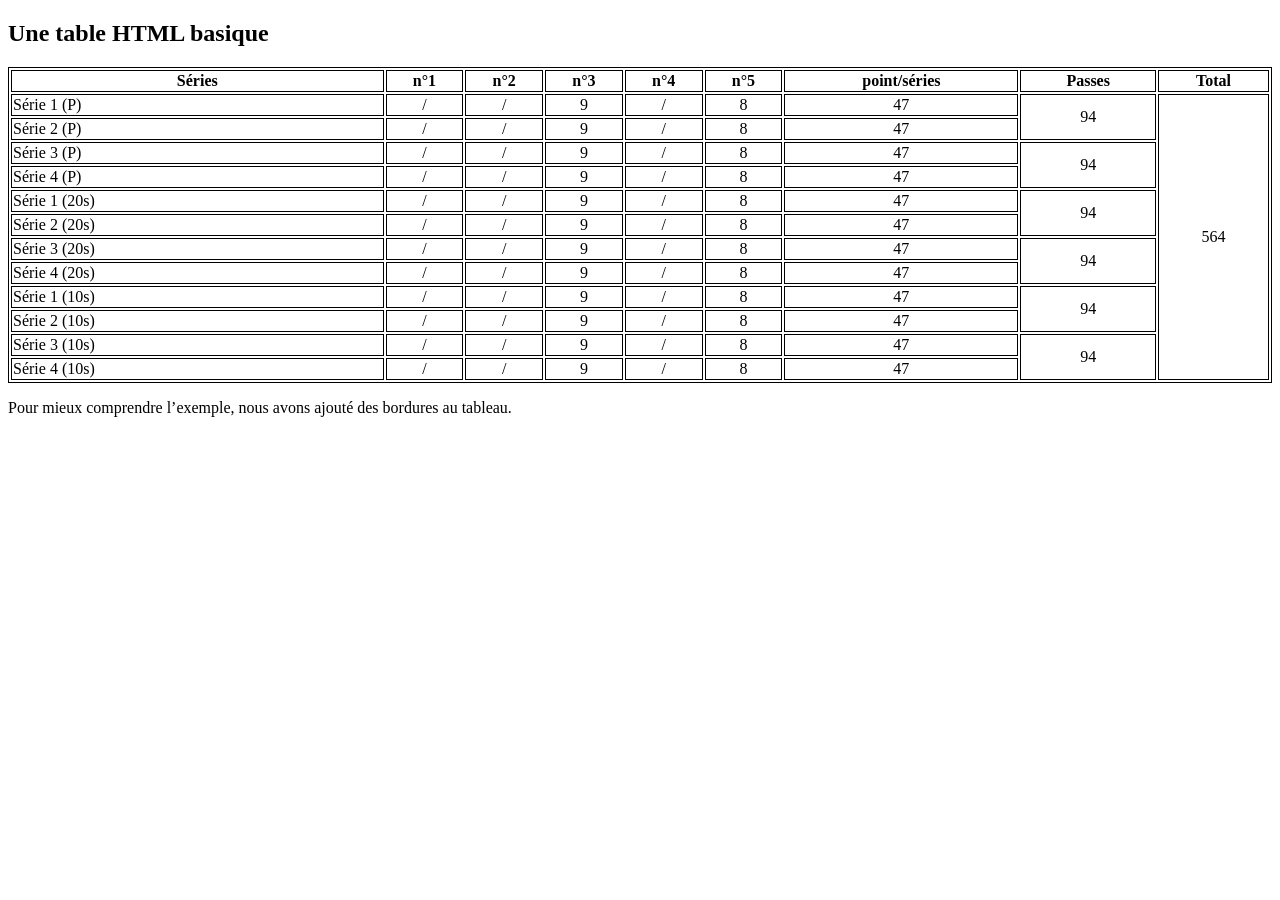
==== tableau.html @ 8a88c1a0 "Amélioration de la cible, avec le modèle du tableau Co-authored-by: Mms20-09 <Mms20-09@users.noreply" ====
<!doctype html>
<html lang="fr">
	<head>
		<meta charset="UTF-8" />
		<meta name="viewport" content="width=device-width, initial-scale=1.0" />
		<title>Projet Tir à l'arc</title>
    <style>
      table, th, td {
        border : 1px black solid;
      }
      td {
        text-align: center;
      }
      td:first-child {
        text-align: start;
      }
    </style>
	</head>
  <body>
 
  <h2>Une table HTML basique</h2>
  
  <table style="width :100%">
    <tr>
      <th style="width: 30%">Séries</th>
      <th>n°1</th>
      <th>n°2</th>
      <th>n°3</th>
      <th>n°4</th>
      <th>n°5</th>
      <th>point/séries</th>
      <th>Passes</th>
      <th>Total</th>
    </tr>
    <tr>
      <td>Série 1 (P)</td>
      <td>/</td>
      <td>/</td>
      <td>9</td>
      <td>/</td>
      <td>8</td>
      <td>47</td>
      <td rowspan="2">94</td>
      <td rowspan="12">564</td>
    </tr>
    <tr>
      <td>Série 2 (P)</td>
      <td>/</td>
      <td>/</td>
      <td>9</td>
      <td>/</td>
      <td>8</td>
      <td>47</td>
    </tr>
    <tr>
      <td>Série 3 (P)</td>
      <td>/</td>
      <td>/</td>
      <td>9</td>
      <td>/</td>
      <td>8</td>
      <td>47</td>
      <td rowspan="2">94</td>
    </tr>
    <tr>
      <td>Série 4 (P)</td>
      <td>/</td>
      <td>/</td>
      <td>9</td>
      <td>/</td>
      <td>8</td>
      <td>47</td>
    </tr>
    <tr>
      <td>Série 1 (20s)</td>
      <td>/</td>
      <td>/</td>
      <td>9</td>
      <td>/</td>
      <td>8</td>
      <td>47</td>
      <td rowspan="2">94</td>
    </tr>
    <tr>
      <td>Série 2 (20s)</td>
      <td>/</td>
      <td>/</td>
      <td>9</td>
      <td>/</td>
      <td>8</td>
      <td>47</td>
    </tr>
        <tr>
      <td>Série 3 (20s)</td>
    <td>/</td>
      <td>/</td>
      <td>9</td>
      <td>/</td>
      <td>8</td>
      <td>47</td>
      <td rowspan="2">94</td>
    </tr>
    <tr>
      <td>Série 4 (20s)</td>
      <td>/</td>
      <td>/</td>
      <td>9</td>
      <td>/</td>
      <td>8</td>
      <td>47</td>
    </tr>
    <tr>
      <td>Série 1 (10s)</td>
     <td>/</td>
      <td>/</td>
      <td>9</td>
      <td>/</td>
      <td>8</td>
      <td>47</td>
      <td rowspan="2">94</td>
    </tr>
    <tr>
      <td>Série 2 (10s)</td>
      <td>/</td>
      <td>/</td>
      <td>9</td>
      <td>/</td>
      <td>8</td>
      <td>47</td>
    </tr>
    <tr>
      <td>Série 3 (10s)</td>
      <td>/</td>
      <td>/</td>
      <td>9</td>
      <td>/</td>
      <td>8</td>
      <td>47</td>
      <td rowspan="2">94</td>
    </tr>
    <tr>
      <td>Série 4 (10s)</td>
      <td>/</td>
      <td>/</td>
      <td>9</td>
      <td>/</td>
      <td>8</td>
      <td>47</td>
    </tr>
  </table>
  
  <p>Pour mieux comprendre l’exemple, nous avons ajouté des bordures au tableau. </p>
  
  </body>
</html>
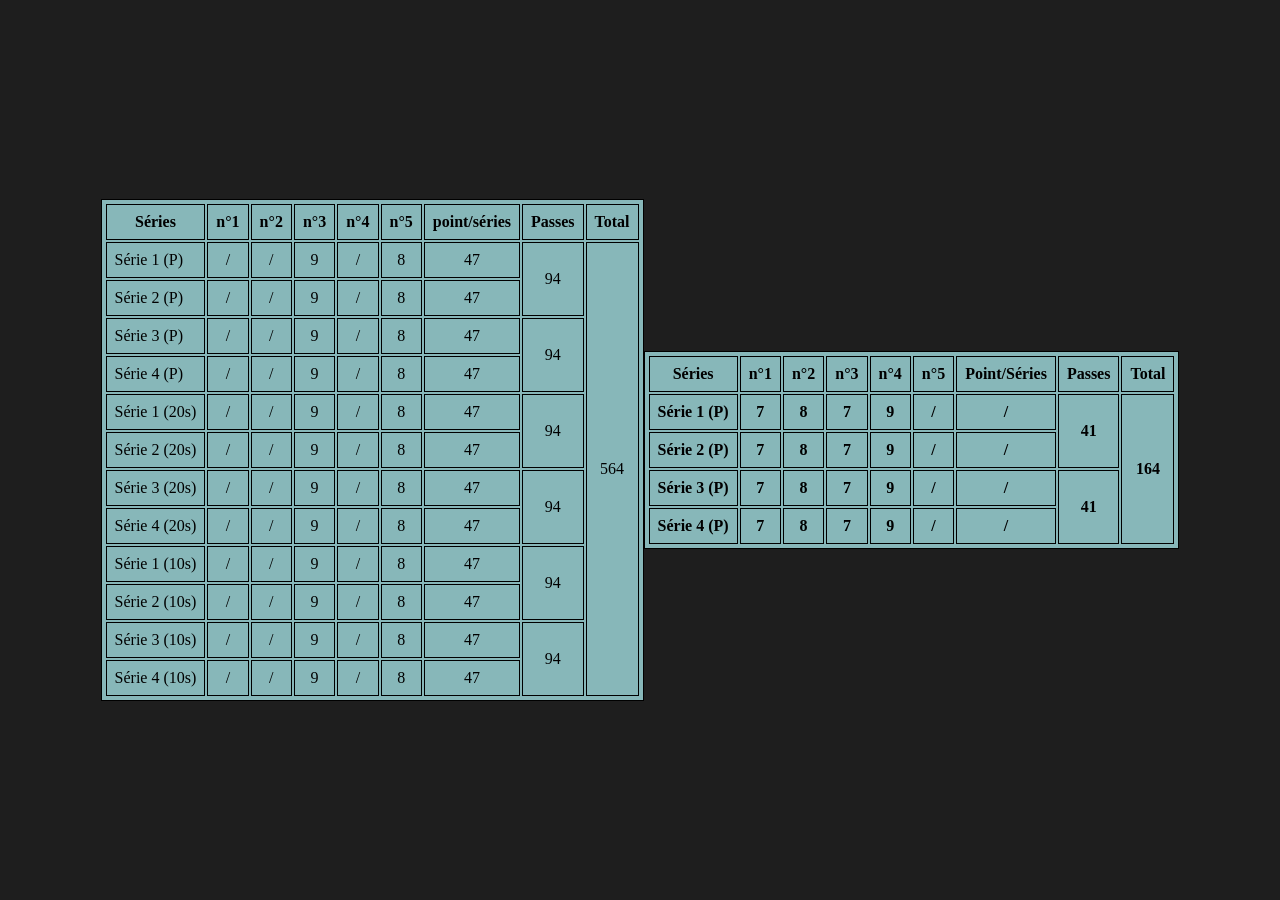
==== commit 1844e64a: "Update table Co-authored-by: Mms20-09 <Mms20-09@users.noreply.github.com>" ====
--- a/tableau.html
+++ b/tableau.html
@@ -1,155 +1,143 @@
 <!doctype html>
 <html lang="fr">
-	<head>
-		<meta charset="UTF-8" />
-		<meta name="viewport" content="width=device-width, initial-scale=1.0" />
-		<title>Projet Tir à l'arc</title>
-    <style>
-      table, th, td {
-        border : 1px black solid;
-      }
-      td {
-        text-align: center;
-      }
-      td:first-child {
-        text-align: start;
-      }
-    </style>
-	</head>
-  <body>
- 
-  <h2>Une table HTML basique</h2>
-  
-  <table style="width :100%">
-    <tr>
-      <th style="width: 30%">Séries</th>
-      <th>n°1</th>
-      <th>n°2</th>
-      <th>n°3</th>
-      <th>n°4</th>
-      <th>n°5</th>
-      <th>point/séries</th>
-      <th>Passes</th>
-      <th>Total</th>
-    </tr>
-    <tr>
-      <td>Série 1 (P)</td>
-      <td>/</td>
-      <td>/</td>
-      <td>9</td>
-      <td>/</td>
-      <td>8</td>
-      <td>47</td>
-      <td rowspan="2">94</td>
-      <td rowspan="12">564</td>
-    </tr>
-    <tr>
-      <td>Série 2 (P)</td>
-      <td>/</td>
-      <td>/</td>
-      <td>9</td>
-      <td>/</td>
-      <td>8</td>
-      <td>47</td>
-    </tr>
-    <tr>
-      <td>Série 3 (P)</td>
-      <td>/</td>
-      <td>/</td>
-      <td>9</td>
-      <td>/</td>
-      <td>8</td>
-      <td>47</td>
-      <td rowspan="2">94</td>
-    </tr>
-    <tr>
-      <td>Série 4 (P)</td>
-      <td>/</td>
-      <td>/</td>
-      <td>9</td>
-      <td>/</td>
-      <td>8</td>
-      <td>47</td>
-    </tr>
-    <tr>
-      <td>Série 1 (20s)</td>
-      <td>/</td>
-      <td>/</td>
-      <td>9</td>
-      <td>/</td>
-      <td>8</td>
-      <td>47</td>
-      <td rowspan="2">94</td>
-    </tr>
-    <tr>
-      <td>Série 2 (20s)</td>
-      <td>/</td>
-      <td>/</td>
-      <td>9</td>
-      <td>/</td>
-      <td>8</td>
-      <td>47</td>
-    </tr>
+
+<head>
+    <meta charset="UTF-8" />
+    <meta name="viewport" content="width=device-width, initial-scale=1.0" />
+    <title>Projet Tir à l'arc</title>
+    <link rel="stylesheet" href="./style.css">
+</head>
+
+<body>
+    <table>
         <tr>
-      <td>Série 3 (20s)</td>
-    <td>/</td>
-      <td>/</td>
-      <td>9</td>
-      <td>/</td>
-      <td>8</td>
-      <td>47</td>
-      <td rowspan="2">94</td>
-    </tr>
-    <tr>
-      <td>Série 4 (20s)</td>
-      <td>/</td>
-      <td>/</td>
-      <td>9</td>
-      <td>/</td>
-      <td>8</td>
-      <td>47</td>
-    </tr>
-    <tr>
-      <td>Série 1 (10s)</td>
-     <td>/</td>
-      <td>/</td>
-      <td>9</td>
-      <td>/</td>
-      <td>8</td>
-      <td>47</td>
-      <td rowspan="2">94</td>
-    </tr>
-    <tr>
-      <td>Série 2 (10s)</td>
-      <td>/</td>
-      <td>/</td>
-      <td>9</td>
-      <td>/</td>
-      <td>8</td>
-      <td>47</td>
-    </tr>
-    <tr>
-      <td>Série 3 (10s)</td>
-      <td>/</td>
-      <td>/</td>
-      <td>9</td>
-      <td>/</td>
-      <td>8</td>
-      <td>47</td>
-      <td rowspan="2">94</td>
-    </tr>
-    <tr>
-      <td>Série 4 (10s)</td>
-      <td>/</td>
-      <td>/</td>
-      <td>9</td>
-      <td>/</td>
-      <td>8</td>
-      <td>47</td>
-    </tr>
-  </table>
-  
-  <p>Pour mieux comprendre l’exemple, nous avons ajouté des bordures au tableau. </p>
-  
-  </body>
+            <th style="width: 30%">Séries</th>
+            <th>n°1</th>
+            <th>n°2</th>
+            <th>n°3</th>
+            <th>n°4</th>
+            <th>n°5</th>
+            <th>point/séries</th>
+            <th>Passes</th>
+            <th>Total</th>
+        </tr>
+        <tr>
+            <td>Série 1 (P)</td>
+            <td>/</td>
+            <td>/</td>
+            <td>9</td>
+            <td>/</td>
+            <td>8</td>
+            <td>47</td>
+            <td rowspan="2">94</td>
+            <td rowspan="12">564</td>
+        </tr>
+        <tr>
+            <td>Série 2 (P)</td>
+            <td>/</td>
+            <td>/</td>
+            <td>9</td>
+            <td>/</td>
+            <td>8</td>
+            <td>47</td>
+        </tr>
+        <tr>
+            <td>Série 3 (P)</td>
+            <td>/</td>
+            <td>/</td>
+            <td>9</td>
+            <td>/</td>
+            <td>8</td>
+            <td>47</td>
+            <td rowspan="2">94</td>
+        </tr>
+        <tr>
+            <td>Série 4 (P)</td>
+            <td>/</td>
+            <td>/</td>
+            <td>9</td>
+            <td>/</td>
+            <td>8</td>
+            <td>47</td>
+        </tr>
+        <tr>
+            <td>Série 1 (20s)</td>
+            <td>/</td>
+            <td>/</td>
+            <td>9</td>
+            <td>/</td>
+            <td>8</td>
+            <td>47</td>
+            <td rowspan="2">94</td>
+        </tr>
+        <tr>
+            <td>Série 2 (20s)</td>
+            <td>/</td>
+            <td>/</td>
+            <td>9</td>
+            <td>/</td>
+            <td>8</td>
+            <td>47</td>
+        </tr>
+        <tr>
+            <td>Série 3 (20s)</td>
+            <td>/</td>
+            <td>/</td>
+            <td>9</td>
+            <td>/</td>
+            <td>8</td>
+            <td>47</td>
+            <td rowspan="2">94</td>
+        </tr>
+        <tr>
+            <td>Série 4 (20s)</td>
+            <td>/</td>
+            <td>/</td>
+            <td>9</td>
+            <td>/</td>
+            <td>8</td>
+            <td>47</td>
+        </tr>
+        <tr>
+            <td>Série 1 (10s)</td>
+            <td>/</td>
+            <td>/</td>
+            <td>9</td>
+            <td>/</td>
+            <td>8</td>
+            <td>47</td>
+            <td rowspan="2">94</td>
+        </tr>
+        <tr>
+            <td>Série 2 (10s)</td>
+            <td>/</td>
+            <td>/</td>
+            <td>9</td>
+            <td>/</td>
+            <td>8</td>
+            <td>47</td>
+        </tr>
+        <tr>
+            <td>Série 3 (10s)</td>
+            <td>/</td>
+            <td>/</td>
+            <td>9</td>
+            <td>/</td>
+            <td>8</td>
+            <td>47</td>
+            <td rowspan="2">94</td>
+        </tr>
+        <tr>
+            <td>Série 4 (10s)</td>
+            <td>/</td>
+            <td>/</td>
+            <td>9</td>
+            <td>/</td>
+            <td>8</td>
+            <td>47</td>
+        </tr>
+    </table>
+    <script type="module" src="./table.js"></script>
+</body>
+
 </html>
--- a/style.css
+++ b/style.css
@@ -0,0 +1,44 @@
+* {
+	margin: 0;
+	padding: 0;
+	box-sizing: border-box;
+}
+
+html,
+body {
+	width: 100vw;
+	height: 100vh;
+	background: #1e1e1e;
+	display: flex;
+	justify-content: center;
+	align-items: center;
+}
+
+.cible {
+	position: relative;
+	width: 90vmin;
+	height: 90vmin;
+}
+
+
+table {
+	background: #87b7b9;
+	border: 1px black solid;
+	display: flex;
+	flex-direction: column;
+	padding: 2px;
+}
+
+th,
+td {
+	border: 1px black solid;
+	padding: 8px;
+}
+
+td {
+	text-align: center;
+}
+
+td:first-child {
+	text-align: start;
+}
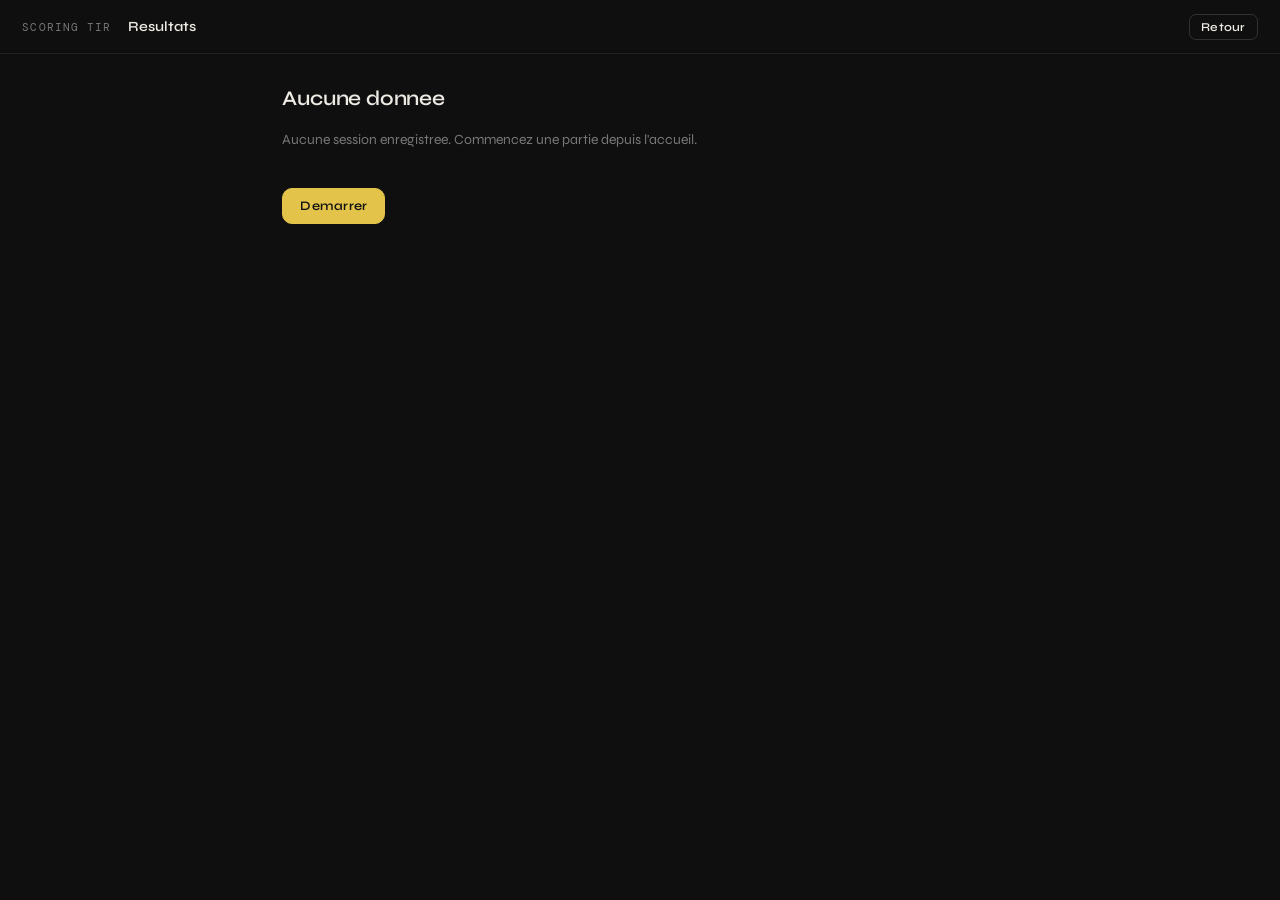
==== commit 09089b53: "5 jours de dev grosse MAJ, en gros j'ai ajouté un système de target en lib pour pouvoir gérer les in" ====
--- a/tableau.html
+++ b/tableau.html
@@ -9,134 +9,7 @@
 </head>
 
 <body>
-    <table>
-        <tr>
-            <th style="width: 30%">Séries</th>
-            <th>n°1</th>
-            <th>n°2</th>
-            <th>n°3</th>
-            <th>n°4</th>
-            <th>n°5</th>
-            <th>point/séries</th>
-            <th>Passes</th>
-            <th>Total</th>
-        </tr>
-        <tr>
-            <td>Série 1 (P)</td>
-            <td>/</td>
-            <td>/</td>
-            <td>9</td>
-            <td>/</td>
-            <td>8</td>
-            <td>47</td>
-            <td rowspan="2">94</td>
-            <td rowspan="12">564</td>
-        </tr>
-        <tr>
-            <td>Série 2 (P)</td>
-            <td>/</td>
-            <td>/</td>
-            <td>9</td>
-            <td>/</td>
-            <td>8</td>
-            <td>47</td>
-        </tr>
-        <tr>
-            <td>Série 3 (P)</td>
-            <td>/</td>
-            <td>/</td>
-            <td>9</td>
-            <td>/</td>
-            <td>8</td>
-            <td>47</td>
-            <td rowspan="2">94</td>
-        </tr>
-        <tr>
-            <td>Série 4 (P)</td>
-            <td>/</td>
-            <td>/</td>
-            <td>9</td>
-            <td>/</td>
-            <td>8</td>
-            <td>47</td>
-        </tr>
-        <tr>
-            <td>Série 1 (20s)</td>
-            <td>/</td>
-            <td>/</td>
-            <td>9</td>
-            <td>/</td>
-            <td>8</td>
-            <td>47</td>
-            <td rowspan="2">94</td>
-        </tr>
-        <tr>
-            <td>Série 2 (20s)</td>
-            <td>/</td>
-            <td>/</td>
-            <td>9</td>
-            <td>/</td>
-            <td>8</td>
-            <td>47</td>
-        </tr>
-        <tr>
-            <td>Série 3 (20s)</td>
-            <td>/</td>
-            <td>/</td>
-            <td>9</td>
-            <td>/</td>
-            <td>8</td>
-            <td>47</td>
-            <td rowspan="2">94</td>
-        </tr>
-        <tr>
-            <td>Série 4 (20s)</td>
-            <td>/</td>
-            <td>/</td>
-            <td>9</td>
-            <td>/</td>
-            <td>8</td>
-            <td>47</td>
-        </tr>
-        <tr>
-            <td>Série 1 (10s)</td>
-            <td>/</td>
-            <td>/</td>
-            <td>9</td>
-            <td>/</td>
-            <td>8</td>
-            <td>47</td>
-            <td rowspan="2">94</td>
-        </tr>
-        <tr>
-            <td>Série 2 (10s)</td>
-            <td>/</td>
-            <td>/</td>
-            <td>9</td>
-            <td>/</td>
-            <td>8</td>
-            <td>47</td>
-        </tr>
-        <tr>
-            <td>Série 3 (10s)</td>
-            <td>/</td>
-            <td>/</td>
-            <td>9</td>
-            <td>/</td>
-            <td>8</td>
-            <td>47</td>
-            <td rowspan="2">94</td>
-        </tr>
-        <tr>
-            <td>Série 4 (10s)</td>
-            <td>/</td>
-            <td>/</td>
-            <td>9</td>
-            <td>/</td>
-            <td>8</td>
-            <td>47</td>
-        </tr>
-    </table>
+    <div id="app"></div>
     <script type="module" src="./table.js"></script>
 </body>
 
--- a/style.css
+++ b/style.css
@@ -1,44 +1,644 @@
-* {
+@import url('https://fonts.googleapis.com/css2?family=DM+Mono:wght@400;500&family=Syne:wght@400;600;700&display=swap');
+
+*,
+*::before,
+*::after {
 	margin: 0;
 	padding: 0;
 	box-sizing: border-box;
 }
 
+:root {
+	--fond: #0f0f0f;
+	--surface: #1a1a1a;
+	--surface2: #242424;
+	--bordure: rgba(255, 255, 255, 0.08);
+	--bordure2: rgba(255, 255, 255, 0.14);
+	--texte: #ede9e3;
+	--discret: #777;
+	--accent: #e3c349;
+	--accent-sombre: #c4a630;
+	--danger: #d95555;
+	--succes: #58b374;
+	--rayon: 10px;
+	--mono: 'DM Mono', monospace;
+	--police: 'Syne', sans-serif;
+}
+
 html,
 body {
-	width: 100vw;
-	height: 100vh;
-	background: #1e1e1e;
-	display: flex;
+	min-height: 100vh;
+	background: var(--fond);
+	color: var(--texte);
+	font-family: var(--police);
+}
+
+#app {
+	min-height: 100vh;
+	display: flex;
+	flex-direction: column;
+	align-items: center;
+}
+
+.barre-haute {
+	width: 100%;
+	padding: 0.85rem 1.4rem;
+	border-bottom: 1px solid var(--bordure);
+	display: flex;
+	align-items: center;
+	gap: 1rem;
+	position: sticky;
+	top: 0;
+	background: var(--fond);
+	z-index: 50;
+}
+
+.barre-marque {
+	font-family: var(--mono);
+	font-size: 11px;
+	color: var(--discret);
+	letter-spacing: 0.1em;
+}
+
+.barre-titre {
+	flex: 1;
+	font-size: 14px;
+	font-weight: 600;
+}
+
+.barre-droite {
+	font-family: var(--mono);
+	font-size: 11px;
+	color: var(--accent);
+	letter-spacing: 0.06em;
+}
+
+.page {
+	width: 100%;
+	max-width: 760px;
+	padding: 2rem 1.4rem 5rem;
+	display: flex;
+	flex-direction: column;
+	gap: 1.1rem;
+}
+
+.page-cible {
+	width: 100%;
+	display: flex;
+	flex-direction: column;
+	align-items: center;
+	padding: 1.2rem 1.4rem 4rem;
+	gap: 0.9rem;
+}
+
+h1 {
+	font-size: clamp(2rem, 5vw, 3.2rem);
+	font-weight: 700;
+	letter-spacing: -0.02em;
+	line-height: 1.1;
+}
+
+h2 {
+	font-size: 1.3rem;
+	font-weight: 600;
+	letter-spacing: -0.01em;
+}
+
+h3 {
+	font-size: 0.75rem;
+	font-weight: 600;
+	color: var(--discret);
+	letter-spacing: 0.1em;
+	text-transform: uppercase;
+}
+
+p {
+	color: var(--discret);
+	font-size: 14px;
+	line-height: 1.6;
+}
+
+.hero {
+	padding: 2rem 0 0.5rem;
+	display: flex;
+	flex-direction: column;
+	gap: 0.5rem;
+}
+
+.btn {
+	display: inline-flex;
+	align-items: center;
+	padding: 9px 17px;
+	border-radius: var(--rayon);
+	border: 1px solid var(--bordure2);
+	background: transparent;
+	color: var(--texte);
+	font-family: var(--police);
+	font-size: 13px;
+	font-weight: 600;
+	cursor: pointer;
+	letter-spacing: 0.02em;
+	transition:
+		background 0.12s,
+		transform 0.08s;
+	text-decoration: none;
+}
+
+.btn:hover {
+	background: var(--surface2);
+}
+
+.btn:active {
+	transform: scale(0.97);
+}
+
+.btn:disabled {
+	opacity: 0.35;
+	cursor: default;
+}
+
+.btn-principal {
+	background: var(--accent);
+	border-color: var(--accent);
+	color: #111;
+}
+
+.btn-principal:hover {
+	background: var(--accent-sombre);
+	border-color: var(--accent-sombre);
+}
+
+.btn-danger {
+	border-color: var(--danger);
+	color: var(--danger);
+}
+
+.btn-danger:hover {
+	background: rgba(217, 85, 85, 0.08);
+}
+
+.btn-petit {
+	padding: 5px 11px;
+	font-size: 12px;
+	border-radius: 7px;
+}
+
+.champ {
+	display: flex;
+	flex-direction: column;
+	gap: 5px;
+}
+
+label {
+	font-family: var(--mono);
+	font-size: 11px;
+	color: var(--discret);
+	letter-spacing: 0.08em;
+	text-transform: uppercase;
+}
+
+input[type='text'],
+input[type='number'] {
+	width: 100%;
+	padding: 9px 13px;
+	background: var(--surface);
+	border: 1px solid var(--bordure2);
+	border-radius: var(--rayon);
+	color: var(--texte);
+	font-family: var(--police);
+	font-size: 14px;
+	outline: none;
+	transition: border-color 0.12s;
+}
+
+input:focus {
+	border-color: var(--accent);
+}
+
+select {
+	background: var(--surface2);
+	border: 1px solid var(--bordure2);
+	border-radius: 6px;
+	color: var(--texte);
+	font-family: var(--mono);
+	font-size: 12px;
+	padding: 3px 7px;
+	outline: none;
+	cursor: pointer;
+}
+
+.grille-cartes {
+	display: grid;
+	grid-template-columns: repeat(auto-fit, minmax(200px, 1fr));
+	gap: 0.8rem;
+}
+
+.carte {
+	background: var(--surface);
+	border: 1px solid var(--bordure);
+	border-radius: 13px;
+	padding: 1.15rem;
+	cursor: pointer;
+	transition:
+		border-color 0.12s,
+		background 0.12s;
+	display: flex;
+	flex-direction: column;
+	gap: 0.4rem;
+}
+
+.carte:hover {
+	border-color: var(--bordure2);
+	background: var(--surface2);
+}
+
+.carte.selectionnee {
+	border-color: var(--accent);
+	background: rgba(227, 195, 73, 0.05);
+}
+
+.etiquette {
+	font-family: var(--mono);
+	font-size: 10px;
+	letter-spacing: 0.1em;
+	padding: 2px 7px;
+	border-radius: 4px;
+	background: var(--surface2);
+	color: var(--discret);
+	width: fit-content;
+}
+
+.carte.selectionnee .etiquette {
+	background: var(--accent);
+	color: #111;
+}
+
+.liste-participants {
+	display: flex;
+	flex-direction: column;
+	gap: 7px;
+}
+
+.rangee-participant {
+	display: flex;
+	align-items: center;
+	gap: 9px;
+}
+
+.numero {
+	font-family: var(--mono);
+	font-size: 11px;
+	color: var(--discret);
+	width: 22px;
+	text-align: right;
+	flex-shrink: 0;
+}
+
+.rangee {
+	display: flex;
+	align-items: center;
+	gap: 9px;
+	flex-wrap: wrap;
+}
+
+.espaceur {
+	flex: 1;
+}
+
+.mt2 {
+	margin-top: 1.2rem;
+}
+
+.fin-page {
+	justify-content: flex-end;
+	width: 100%;
+	max-width: 540px;
+}
+
+.bandeau-reprise {
+	background: rgba(227, 195, 73, 0.06);
+	border: 1px solid rgba(227, 195, 73, 0.22);
+	border-radius: var(--rayon);
+	padding: 0.85rem 1.1rem;
+	display: flex;
+	flex-direction: column;
+	gap: 0.6rem;
+}
+
+.bandeau-reprise p {
+	color: var(--accent);
+}
+
+.bandeau-joueur {
+	width: 100%;
+	max-width: 540px;
+	display: flex;
+	align-items: center;
+	justify-content: space-between;
+	padding: 0.7rem 1.1rem;
+	background: var(--surface);
+	border: 1px solid var(--bordure);
+	border-radius: var(--rayon);
+}
+
+.nom-joueur {
+	font-size: 1rem;
+	font-weight: 600;
+}
+
+.info-serie {
+	font-family: var(--mono);
+	font-size: 11px;
+	color: var(--discret);
+	text-align: right;
+	line-height: 1.6;
+}
+
+.enveloppe-cible {
+	position: relative;
+	width: min(85vmin, 450px);
+	height: min(85vmin, 450px);
+}
+
+.bande-scores {
+	width: 100%;
+	max-width: 540px;
+	display: flex;
+	align-items: center;
+	gap: 7px;
+	flex-wrap: wrap;
+}
+
+.point-score {
+	width: 36px;
+	height: 36px;
+	border-radius: 50%;
+	display: flex;
+	align-items: center;
 	justify-content: center;
-	align-items: center;
-}
-
-.cible {
-	position: relative;
-	width: 90vmin;
-	height: 90vmin;
-}
-
-
-table {
-	background: #87b7b9;
-	border: 1px black solid;
-	display: flex;
-	flex-direction: column;
-	padding: 2px;
-}
-
-th,
-td {
-	border: 1px black solid;
-	padding: 8px;
-}
-
-td {
+	font-family: var(--mono);
+	font-size: 13px;
+	font-weight: 500;
+	border: 1px solid var(--bordure2);
+	background: var(--surface);
+	color: var(--discret);
+	transition: all 0.13s;
+}
+
+.point-score.rempli {
+	background: var(--accent);
+	border-color: var(--accent);
+	color: #111;
+}
+
+.total-tirs {
+	margin-left: auto;
+	font-family: var(--mono);
+	font-size: 19px;
+	font-weight: 500;
+	color: var(--accent);
+}
+
+.barre-actions {
+	display: flex;
+	gap: 9px;
+	align-items: center;
+	width: 100%;
+	max-width: 540px;
+}
+
+.impact {
+	position: absolute;
+	pointer-events: none;
+	width: 26px;
+	height: 26px;
+	border-radius: 50%;
+	background: var(--accent);
+	border: 2px solid var(--accent-sombre);
+	transform: translate(-50%, -50%);
+	display: flex;
+	align-items: center;
+	justify-content: center;
+	font-size: 10px;
+	font-weight: 600;
+	font-family: var(--mono);
+	color: #111;
+}
+
+.historique {
+	width: 100%;
+	max-width: 540px;
+	display: flex;
+	flex-direction: column;
+	gap: 0.6rem;
+}
+
+.panneau-historique {
+	background: var(--surface);
+	border: 1px solid var(--bordure);
+	border-radius: var(--rayon);
+	padding: 0.85rem 1.05rem;
+}
+
+.rangee-tir {
+	display: flex;
+	align-items: center;
+	gap: 7px;
+	padding: 5px 0;
+	border-bottom: 1px solid var(--bordure);
+}
+
+.rangee-tir:last-child {
+	border-bottom: none;
+}
+
+.lbl-serie {
+	font-family: var(--mono);
+	font-size: 11px;
+	color: var(--discret);
+	width: 110px;
+	flex-shrink: 0;
+}
+
+.somme-serie {
+	font-family: var(--mono);
+	font-size: 12px;
+	color: var(--accent);
+	margin-left: 5px;
+}
+
+.pastilles-joueurs {
+	display: flex;
+	gap: 7px;
+	flex-wrap: wrap;
+	width: 100%;
+	max-width: 540px;
+}
+
+.pastille {
+	padding: 4px 10px;
+	border-radius: 7px;
+	font-size: 11px;
+	font-family: var(--mono);
+	letter-spacing: 0.04em;
+	border: 1px solid var(--bordure);
+	background: var(--surface);
+	color: var(--discret);
+}
+
+.pastille.actif {
+	border-color: var(--accent);
+	color: var(--accent);
+	background: rgba(227, 195, 73, 0.07);
+}
+
+.pastille.termine {
+	color: var(--succes);
+}
+
+.onglets {
+	display: flex;
+	gap: 3px;
+	padding: 3px;
+	background: var(--surface);
+	border-radius: var(--rayon);
+	width: fit-content;
+}
+
+.onglet {
+	padding: 6px 14px;
+	border-radius: 7px;
+	border: none;
+	background: none;
+	color: var(--discret);
+	font-family: var(--police);
+	font-size: 12px;
+	font-weight: 600;
+	cursor: pointer;
+	transition:
+		background 0.12s,
+		color 0.12s;
+}
+
+.onglet.actif {
+	background: var(--surface2);
+	color: var(--texte);
+}
+
+.conteneur-tableau {
+	width: 100%;
+	overflow-x: auto;
+	border: 1px solid var(--bordure);
+	border-radius: var(--rayon);
+}
+
+.tableau-resultats {
+	width: 100%;
+	border-collapse: collapse;
+	font-family: var(--mono);
+	font-size: 12px;
+	white-space: nowrap;
+}
+
+.tableau-resultats th {
+	background: var(--surface);
+	color: var(--discret);
+	font-weight: 500;
+	padding: 9px 13px;
 	text-align: center;
-}
-
-td:first-child {
-	text-align: start;
-}+	border-bottom: 1px solid var(--bordure);
+	letter-spacing: 0.05em;
+}
+
+.tableau-resultats td {
+	padding: 8px 13px;
+	text-align: center;
+	border-bottom: 1px solid var(--bordure);
+	color: var(--texte);
+}
+
+.tableau-resultats tr:last-child td {
+	border-bottom: none;
+}
+
+.tableau-resultats tr:hover td {
+	background: var(--surface);
+}
+
+.td-serie {
+	text-align: left;
+	color: var(--discret);
+}
+
+.td-accent {
+	color: var(--accent);
+	font-weight: 500;
+}
+
+.td-vide {
+	color: var(--discret);
+}
+
+.td-grand-total {
+	font-size: 15px;
+}
+
+.td-total-lbl {
+	font-weight: 600;
+	color: var(--accent);
+}
+
+.td-total-bas {
+	font-size: 14px;
+}
+
+.titre-section {
+	margin-top: 0.5rem;
+}
+
+.liste-classement {
+	display: flex;
+	flex-direction: column;
+	gap: 7px;
+}
+
+.ligne-classement {
+	display: flex;
+	align-items: center;
+	gap: 11px;
+	padding: 9px 14px;
+	background: var(--surface);
+	border-radius: var(--rayon);
+	border: 1px solid var(--bordure);
+}
+
+.ligne-classement.premier {
+	border-color: var(--accent);
+}
+
+.rang-numero {
+	font-family: var(--mono);
+	font-size: 11px;
+	color: var(--discret);
+	width: 20px;
+}
+
+.rang-nom {
+	flex: 1;
+	font-size: 13px;
+	font-weight: 600;
+}
+
+.rang-score {
+	font-family: var(--mono);
+	font-size: 15px;
+	color: var(--accent);
+	font-weight: 500;
+}
+
+.rangee-export {
+	display: flex;
+	gap: 9px;
+	flex-wrap: wrap;
+	margin-top: 0.5rem;
+}
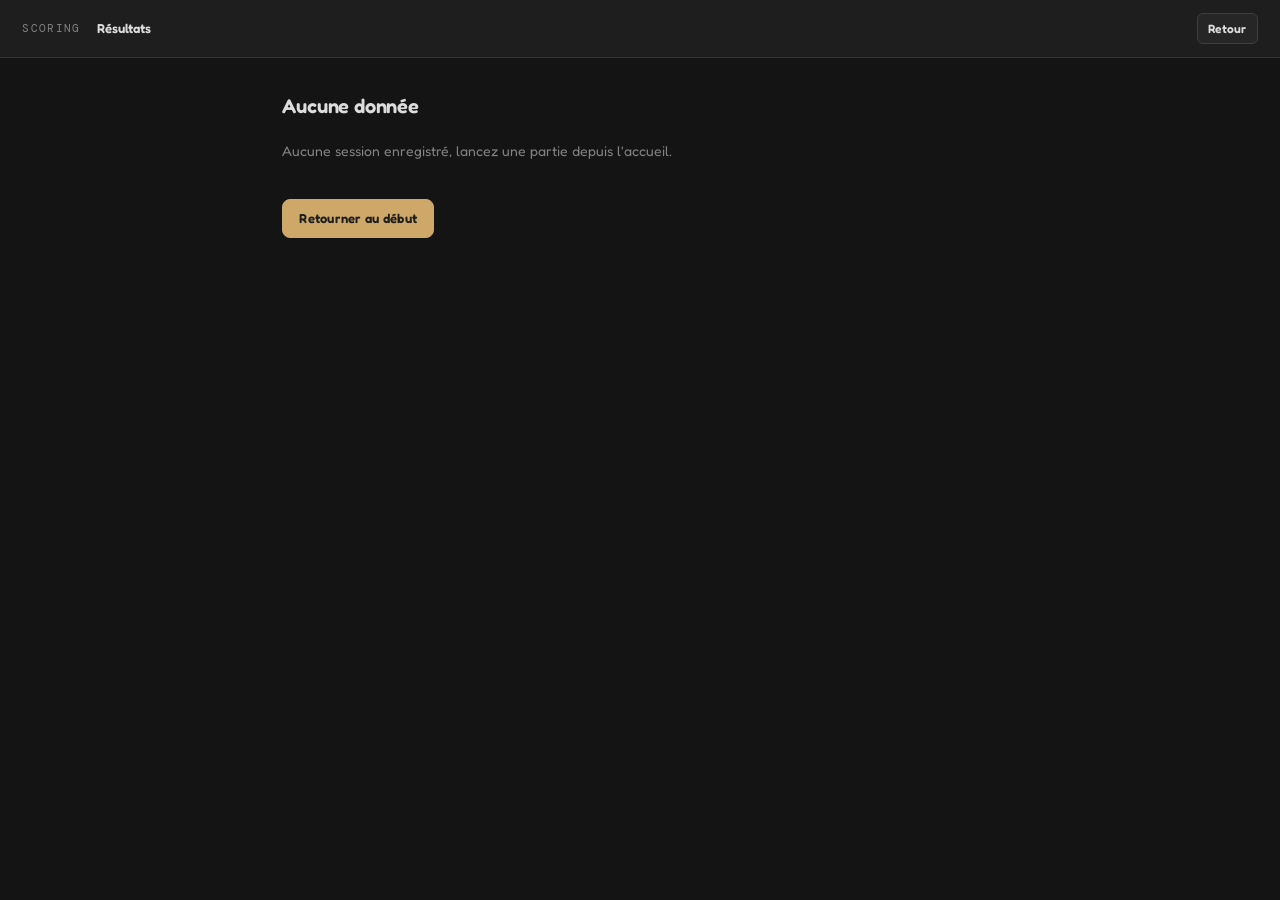
==== commit 0e281d9d: "6 jours de code version final" ====
--- a/tableau.html
+++ b/tableau.html
@@ -1,16 +1,13 @@
 <!doctype html>
 <html lang="fr">
-
-<head>
-    <meta charset="UTF-8" />
-    <meta name="viewport" content="width=device-width, initial-scale=1.0" />
-    <title>Projet Tir à l'arc</title>
-    <link rel="stylesheet" href="./style.css">
-</head>
-
-<body>
-    <div id="app"></div>
-    <script type="module" src="./table.js"></script>
-</body>
-
-</html>+	<head>
+		<meta charset="UTF-8" />
+		<meta name="viewport" content="width=device-width, initial-scale=1.0" />
+		<title>Projet Tir à l'arc - NSI 2025/2026</title>
+		<link rel="stylesheet" href="./tableau.css" />
+	</head>
+	<body>
+		<div id="app"></div>
+		<script type="module" src="./table.js"></script>
+	</body>
+</html>
--- a/tableau.css
+++ b/tableau.css
@@ -0,0 +1,329 @@
+@import url("https://fonts.googleapis.com/css2?family=Fredoka:wght@300..700&display=swap");
+@import url("https://fonts.googleapis.com/css2?family=DM+Mono:wght@400;500&display=swap");
+
+*,
+*::before,
+*::after {
+	margin: 0;
+	padding: 0;
+	box-sizing: border-box;
+}
+
+:root {
+	--fond: #141414;
+	--surface: #1e1e1e;
+	--surface2: #262626;
+	--surface3: #2b2b2b;
+	--bordure: #343434;
+	--bordure2: #3e3e3e;
+
+	--texte: #dcdcdc;
+	--discret: #828282;
+	--onglet-inactif: #a9a9a9;
+
+	--accent: #cda869;
+	--accent-sombre: #b8904f;
+	--accent-pale: #cda86911;
+	--accent-bord: #cda86988;
+
+	--danger: #c06d44;
+	--danger-clair: #de7c4c;
+	--succes: #afb97a;
+	--succes-clair: #ccd88c;
+
+	--rayon: 8px;
+	--rayon-lg: 12px;
+	--mono: "DM Mono", monospace;
+	--police: "Fredoka", sans-serif;
+	--transition: 0.13s ease;
+}
+
+html,
+body {
+	min-height: 100vh;
+	background: var(--fond);
+	color: var(--texte);
+	font-family: var(--police);
+	line-height: 1.6;
+}
+
+#app {
+	min-height: 100vh;
+	display: flex;
+	flex-direction: column;
+	align-items: center;
+}
+
+.barre-haute {
+	width: 100%;
+	padding: 0.8rem 1.4rem;
+	border-bottom: 1px solid var(--bordure);
+	display: flex;
+	align-items: center;
+	gap: 1rem;
+	position: sticky;
+	top: 0;
+	background: var(--surface);
+	z-index: 50;
+}
+
+.barre-marque {
+	font-family: var(--mono);
+	font-size: 11px;
+	color: var(--discret);
+	letter-spacing: 0.12em;
+	text-transform: uppercase;
+}
+
+.barre-titre {
+	flex: 1;
+	font-size: 13px;
+	font-weight: 600;
+	color: var(--texte);
+}
+
+.page {
+	width: 100%;
+	max-width: 760px;
+	padding: 2rem 1.4rem 5rem;
+	display: flex;
+	flex-direction: column;
+	gap: 1.1rem;
+}
+
+h2 {
+	font-size: 1.25rem;
+	font-weight: 600;
+	letter-spacing: -0.01em;
+	color: var(--texte);
+}
+
+h3 {
+	font-size: 0.72rem;
+	font-weight: 600;
+	color: var(--discret);
+	letter-spacing: 0.12em;
+	text-transform: uppercase;
+}
+
+p {
+	color: var(--discret);
+	font-size: 14px;
+	line-height: 1.65;
+}
+
+.btn {
+	display: inline-flex;
+	align-items: center;
+	padding: 8px 16px;
+	border-radius: var(--rayon);
+	border: 1px solid var(--bordure2);
+	background: var(--surface2);
+	color: var(--texte);
+	font-family: var(--police);
+	font-size: 13px;
+	font-weight: 600;
+	cursor: pointer;
+	letter-spacing: 0.02em;
+	transition:
+		background var(--transition),
+		border-color var(--transition),
+		transform 0.08s;
+	text-decoration: none;
+}
+
+.btn:hover {
+	background: var(--surface3);
+}
+.btn:active {
+	transform: scale(0.97);
+}
+.btn:disabled {
+	opacity: 0.35;
+	cursor: default;
+}
+
+.btn-principal {
+	background: var(--accent);
+	border-color: var(--accent);
+	color: #1e1e1e;
+}
+
+.btn-principal:hover {
+	background: var(--accent-sombre);
+	border-color: var(--accent-sombre);
+}
+
+.btn-danger {
+	background: transparent;
+	border-color: var(--danger);
+	color: var(--danger-clair);
+}
+
+.btn-danger:hover {
+	background: rgba(192, 109, 68, 0.1);
+	border-color: var(--danger-clair);
+}
+
+.btn-petit {
+	padding: 5px 10px;
+	font-size: 12px;
+	border-radius: 6px;
+}
+
+.rangee {
+	display: flex;
+	align-items: center;
+	gap: 9px;
+	flex-wrap: wrap;
+}
+
+.mt2 {
+	margin-top: 1.2rem;
+}
+
+.onglets {
+	display: flex;
+	gap: 2px;
+	padding: 3px;
+	background: var(--surface);
+	border: 1px solid var(--bordure);
+	border-radius: var(--rayon);
+	width: fit-content;
+}
+
+.onglet {
+	padding: 5px 13px;
+	border-radius: 6px;
+	border: none;
+	background: none;
+	color: var(--onglet-inactif);
+	font-family: var(--police);
+	font-size: 12px;
+	font-weight: 600;
+	cursor: pointer;
+	transition:
+		background var(--transition),
+		color var(--transition);
+}
+
+.onglet.actif {
+	background: var(--surface3);
+	color: var(--texte);
+}
+
+.conteneur-tableau {
+	width: 100%;
+	overflow-x: auto;
+	border: 1px solid var(--bordure);
+	border-radius: var(--rayon);
+}
+
+.tableau-resultats {
+	width: 100%;
+	border-collapse: collapse;
+	font-family: var(--mono);
+	font-size: 12px;
+	white-space: nowrap;
+}
+
+.tableau-resultats th {
+	background: var(--surface);
+	color: var(--discret);
+	font-weight: 500;
+	padding: 9px 14px;
+	text-align: center;
+	border-bottom: 1px solid var(--bordure);
+	letter-spacing: 0.05em;
+}
+
+.tableau-resultats td {
+	padding: 8px 14px;
+	text-align: center;
+	border-bottom: 1px solid var(--bordure);
+	color: var(--texte);
+	transition: background var(--transition);
+}
+
+.tableau-resultats tr:last-child td {
+	border-bottom: none;
+}
+.tableau-resultats tr:hover td {
+	background: var(--surface2);
+}
+
+.td-serie {
+	text-align: left;
+	color: var(--discret);
+}
+.td-accent {
+	color: var(--accent);
+	font-weight: 500;
+}
+.td-vide {
+	color: var(--bordure2);
+}
+.td-grand-total {
+	font-size: 15px;
+}
+.td-total-lbl {
+	font-weight: 600;
+	color: var(--accent);
+}
+.td-total-bas {
+	font-size: 14px;
+}
+
+.titre-section {
+	margin-top: 0.5rem;
+}
+
+.liste-classement {
+	display: flex;
+	flex-direction: column;
+	gap: 6px;
+}
+
+.ligne-classement {
+	display: flex;
+	align-items: center;
+	gap: 12px;
+	padding: 9px 14px;
+	background: var(--surface);
+	border-radius: var(--rayon);
+	border: 1px solid var(--bordure);
+	transition: border-color var(--transition);
+}
+
+.ligne-classement.premier {
+	border-color: var(--accent-bord);
+	background: var(--accent-pale);
+}
+
+.rang-numero {
+	font-family: var(--mono);
+	font-size: 11px;
+	color: var(--discret);
+	width: 22px;
+}
+
+.rang-nom {
+	flex: 1;
+	font-size: 13px;
+	font-weight: 600;
+	color: var(--texte);
+}
+
+.rang-score {
+	font-family: var(--mono);
+	font-size: 15px;
+	color: var(--accent);
+	font-weight: 500;
+}
+
+.rangee-export {
+	display: flex;
+	gap: 9px;
+	flex-wrap: wrap;
+	margin-top: 0.5rem;
+}
